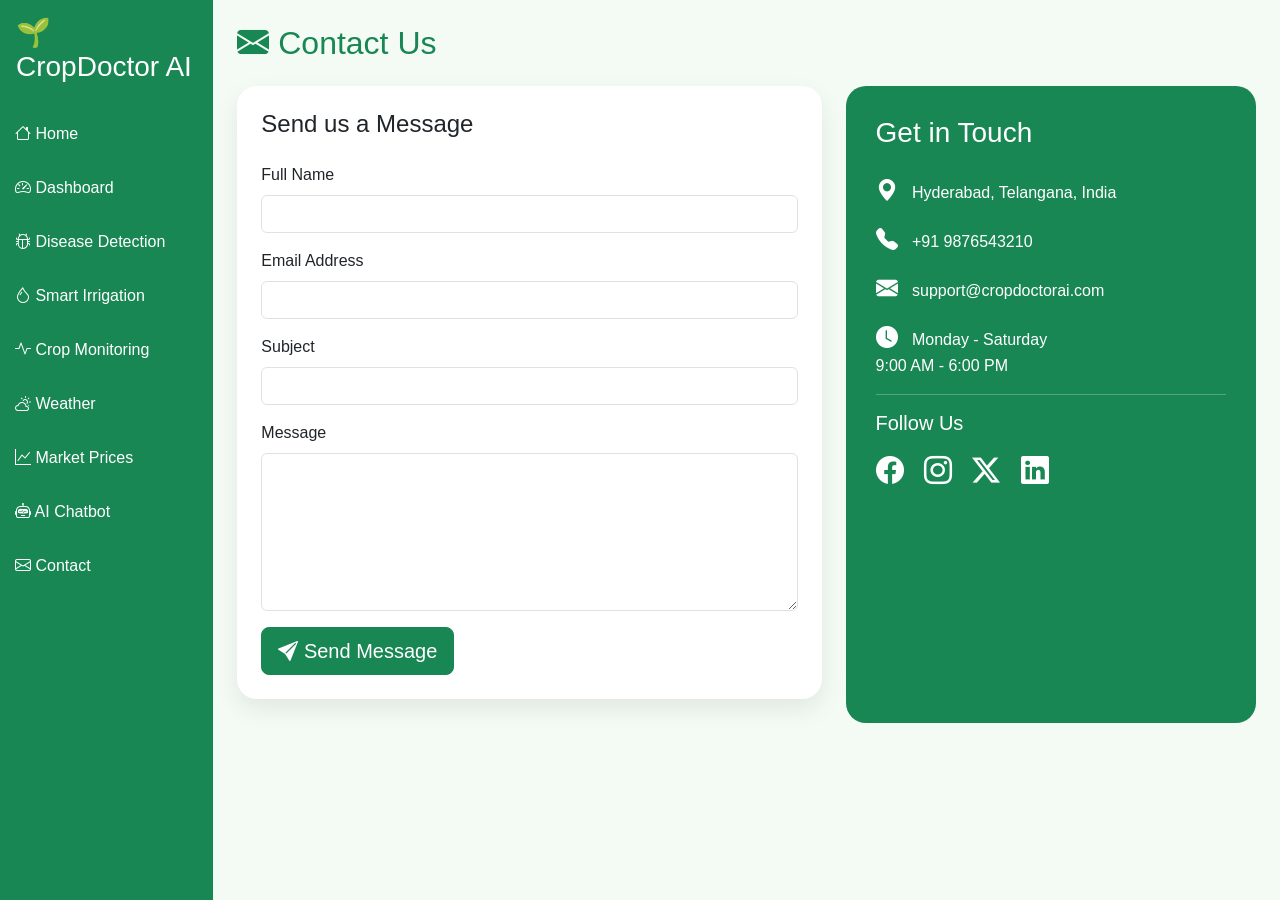
==== contact.html @ ebedaf4b "Add files via upload" ====
<!DOCTYPE html>
<html lang="en">
<head>
<meta charset="UTF-8">
<meta name="viewport" content="width=device-width, initial-scale=1.0">
<title>CropDoctor AI - Contact Us</title>

<link href="https://cdn.jsdelivr.net/npm/bootstrap@5.3.3/dist/css/bootstrap.min.css" rel="stylesheet">
<link rel="stylesheet" href="https://cdn.jsdelivr.net/npm/bootstrap-icons@1.11.3/font/bootstrap-icons.min.css">

<style>
body{
    background:#f4fbf4;
    font-family:Arial,sans-serif;
}

.sidebar{
    min-height:100vh;
    background:#198754;
    color:white;
}

.sidebar a{
    color:white;
    text-decoration:none;
    display:block;
    padding:15px;
}

.sidebar a:hover{
    background:rgba(255,255,255,.15);
}

.card{
    border:none;
    border-radius:20px;
    box-shadow:0 10px 25px rgba(0,0,0,.08);
}

.contact-info{
    background:#198754;
    color:white;
    border-radius:20px;
    padding:30px;
    height:100%;
}

.contact-info i{
    font-size:22px;
    margin-right:10px;
}

h2{
    color:#198754;
}

.success-message{
    display:none;
}
</style>
</head>

<body>

<div class="container-fluid">
<div class="row">

<!-- Sidebar -->

<div class="col-lg-2 sidebar p-0">

<h3 class="p-3">🌱 CropDoctor AI</h3>

<a href="home.html"><i class="bi bi-house"></i> Home</a>
<a href="dashboard.html"><i class="bi bi-speedometer2"></i> Dashboard</a>
<a href="disease.html"><i class="bi bi-bug"></i> Disease Detection</a>
<a href="irrigation.html"><i class="bi bi-droplet"></i> Smart Irrigation</a>
<a href="monitoring.html"><i class="bi bi-activity"></i> Crop Monitoring</a>
<a href="weather.html"><i class="bi bi-cloud-sun"></i> Weather</a>
<a href="market.html"><i class="bi bi-graph-up"></i> Market Prices</a>
<a href="chatbot.html"><i class="bi bi-robot"></i> AI Chatbot</a>
<a href="contact.html"><i class="bi bi-envelope"></i> Contact</a>

</div>

<!-- Main Content -->

<div class="col-lg-10 p-4">

<h2 class="mb-4">
<i class="bi bi-envelope-fill"></i>
Contact Us
</h2>

<div class="row">

<!-- Contact Form -->

<div class="col-lg-7 mb-4">

<div class="card p-4">

<h4 class="mb-4">Send us a Message</h4>

<form id="contactForm">

<div class="mb-3">
<label class="form-label">Full Name</label>
<input type="text" class="form-control" id="name" required>
</div>

<div class="mb-3">
<label class="form-label">Email Address</label>
<input type="email" class="form-control" id="email" required>
</div>

<div class="mb-3">
<label class="form-label">Subject</label>
<input type="text" class="form-control" id="subject" required>
</div>

<div class="mb-3">
<label class="form-label">Message</label>
<textarea class="form-control" id="message" rows="6" required></textarea>
</div>

<button type="submit" class="btn btn-success btn-lg">
<i class="bi bi-send-fill"></i>
Send Message
</button>

</form>

<div class="alert alert-success mt-3 success-message" id="successMessage">
✅ Thank you! Your message has been sent successfully.
</div>

</div>

</div>

<!-- Contact Details -->

<div class="col-lg-5">

<div class="contact-info">

<h3 class="mb-4">Get in Touch</h3>

<p>
<i class="bi bi-geo-alt-fill"></i>
Hyderabad, Telangana, India
</p>

<p>
<i class="bi bi-telephone-fill"></i>
+91 9876543210
</p>

<p>
<i class="bi bi-envelope-fill"></i>
support@cropdoctorai.com
</p>

<p>
<i class="bi bi-clock-fill"></i>
Monday - Saturday<br>
9:00 AM - 6:00 PM
</p>

<hr>

<h5>Follow Us</h5>

<div class="mt-3">

<i class="bi bi-facebook fs-3 me-3"></i>

<i class="bi bi-instagram fs-3 me-3"></i>

<i class="bi bi-twitter-x fs-3 me-3"></i>

<i class="bi bi-linkedin fs-3"></i>

</div>

</div>

</div>

</div>

</div>

</div>
</div>

<script>

document.getElementById("contactForm").addEventListener("submit",function(e){

e.preventDefault();

/*

Later connect Django API

POST

/api/contact/

Body:

{
"name":"",
"email":"",
"subject":"",
"message":""
}

*/

document.getElementById("successMessage").style.display="block";

this.reset();

});

</script>

<script src="https://cdn.jsdelivr.net/npm/bootstrap@5.3.3/dist/js/bootstrap.bundle.min.js"></script>

</body>
</html>
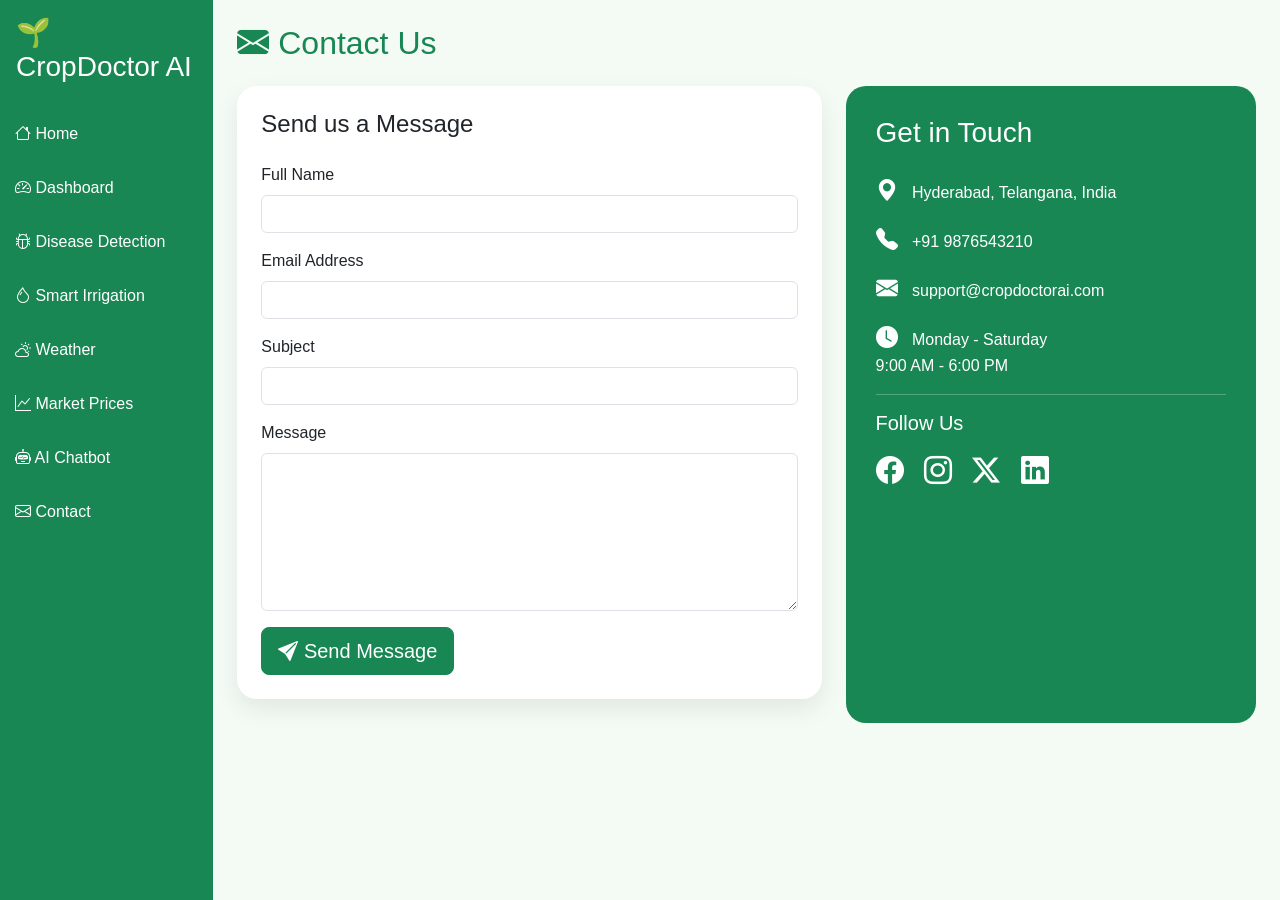
==== commit c91b18ed: "Update contact.html" ====
--- a/contact.html
+++ b/contact.html
@@ -71,13 +71,13 @@
 
 <h3 class="p-3">🌱 CropDoctor AI</h3>
 
-<a href="home.html"><i class="bi bi-house"></i> Home</a>
+<a href="index.html"><i class="bi bi-house"></i> Home</a>
 <a href="dashboard.html"><i class="bi bi-speedometer2"></i> Dashboard</a>
 <a href="disease.html"><i class="bi bi-bug"></i> Disease Detection</a>
 <a href="irrigation.html"><i class="bi bi-droplet"></i> Smart Irrigation</a>
-<a href="monitoring.html"><i class="bi bi-activity"></i> Crop Monitoring</a>
+
 <a href="weather.html"><i class="bi bi-cloud-sun"></i> Weather</a>
-<a href="market.html"><i class="bi bi-graph-up"></i> Market Prices</a>
+<a href="Market.html"><i class="bi bi-graph-up"></i> Market Prices</a>
 <a href="chatbot.html"><i class="bi bi-robot"></i> AI Chatbot</a>
 <a href="contact.html"><i class="bi bi-envelope"></i> Contact</a>
 
@@ -231,4 +231,4 @@
 <script src="https://cdn.jsdelivr.net/npm/bootstrap@5.3.3/dist/js/bootstrap.bundle.min.js"></script>
 
 </body>
-</html>+</html>
